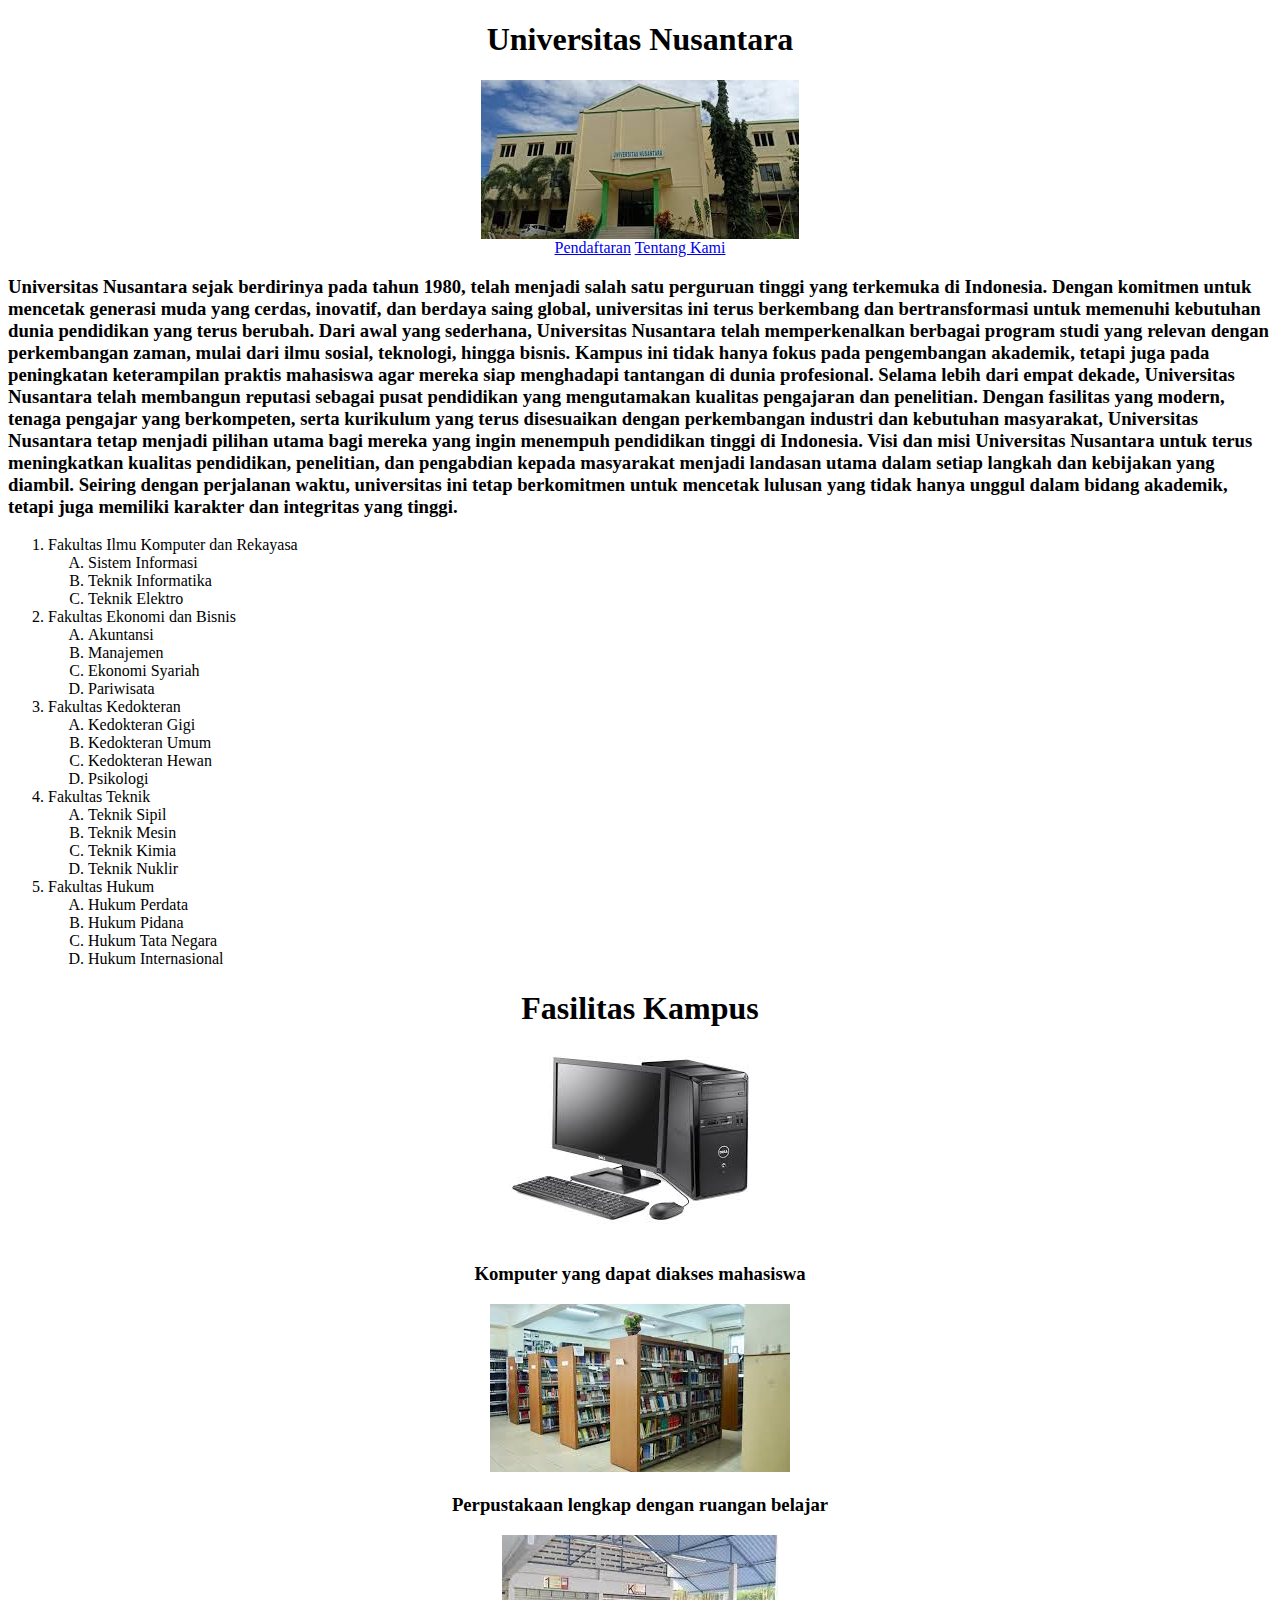
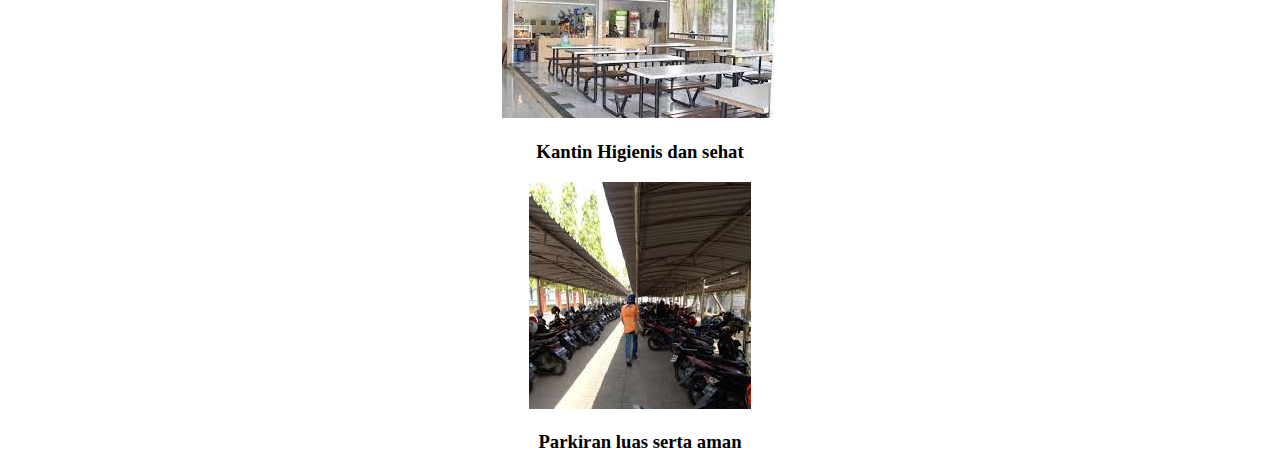
==== index.html @ 76693cb2 "Tugas 1 PAW 24252" ====
<!DOCTYPE html>
<html lang="en">
<head>
    <meta charset="UTF-8">
    <meta name="viewport" content="width=device-width, initial-scale=1.0">
    <title>PAW1 Tugas 1</title>
    <link rel="stylesheet" href="css/Style.css">
    
</head>
<body>
    <h1 style="text-align: center;">Universitas Nusantara</h1>
    <img src="Images/Foto Kampus.jpg" alt="" style="display: block; margin-left: auto; margin-right: auto;">
    <center><a href="Pendaftaran.html">Pendaftaran</a>
        <a href="Tentang Kami.html">Tentang Kami</a></center>

    <h3>
        Universitas Nusantara sejak berdirinya pada tahun 1980, telah menjadi salah satu perguruan tinggi yang terkemuka di Indonesia. Dengan komitmen untuk mencetak generasi muda yang cerdas, inovatif, dan berdaya saing global, universitas ini terus berkembang dan bertransformasi untuk memenuhi kebutuhan dunia pendidikan yang terus berubah.
Dari awal yang sederhana, Universitas Nusantara telah memperkenalkan berbagai program studi yang relevan dengan perkembangan zaman, mulai dari ilmu sosial, teknologi, hingga bisnis. Kampus ini tidak hanya fokus pada pengembangan akademik, tetapi juga pada peningkatan keterampilan praktis mahasiswa agar mereka siap menghadapi tantangan di dunia profesional.
Selama lebih dari empat dekade, Universitas Nusantara telah membangun reputasi sebagai pusat pendidikan yang mengutamakan kualitas pengajaran dan penelitian. Dengan fasilitas yang modern, tenaga pengajar yang berkompeten, serta kurikulum yang terus disesuaikan dengan perkembangan industri dan kebutuhan masyarakat, Universitas Nusantara tetap menjadi pilihan utama bagi mereka yang ingin menempuh pendidikan tinggi di Indonesia.
Visi dan misi Universitas Nusantara untuk terus meningkatkan kualitas pendidikan, penelitian, dan pengabdian kepada masyarakat menjadi landasan utama dalam setiap langkah dan kebijakan yang diambil. Seiring dengan perjalanan waktu, universitas ini tetap berkomitmen untuk mencetak lulusan yang tidak hanya unggul dalam bidang akademik, tetapi juga memiliki karakter dan integritas yang tinggi.
    </h3>

    
    <ol type="1">
        <li>Fakultas Ilmu Komputer dan Rekayasa</li>
        <ol type="A">
            <li>Sistem Informasi</li>
            <li>Teknik Informatika</li>
            <li>Teknik Elektro</li>
        </ol>
        <li>Fakultas Ekonomi dan Bisnis</li>
        <ol type="A">
            <li>Akuntansi</li>
            <li>Manajemen</li>
            <li>Ekonomi Syariah</li>
            <li>Pariwisata</li>
        </ol>
        <li>Fakultas Kedokteran</li>
        <ol type="A">
            <li>Kedokteran Gigi</li>
            <li>Kedokteran Umum</li>
            <li>Kedokteran Hewan</li>
            <li>Psikologi</li>
        </ol>
        <li>Fakultas Teknik</li>
        <ol type="A">
            <li>Teknik Sipil</li>
            <li>Teknik Mesin</li>
            <li>Teknik Kimia</li>
            <li>Teknik Nuklir</li>
        </ol>
        <li>Fakultas Hukum</li>
        <ol type="A">
            <li>Hukum Perdata</li>
            <li>Hukum Pidana</li>
            <li>Hukum Tata Negara</li>
            <li>Hukum Internasional</li>
        </ol>
    </ol>


    <center><h1>Fasilitas Kampus</h1></center>

    <center><div class="container">
        <div class="row">
            <div class="col-lg-3 col-sm-6">
            <img src="Images/Komputer.jpg" alt="" class="w-100"> 
            <h3>Komputer yang dapat diakses mahasiswa</h3>
        </div>
        <div class="col-lg-3 col-sm-6">
            <img src="Images/Perpustakaan.jpg" alt="" class="w-100"> 
            <h3>Perpustakaan lengkap dengan ruangan belajar</h3>
        </div>
        <div class="col-lg-3 col-sm-6">
            <img src="Images/Kantin.jpg" alt="" class="w-100"> 
            <h3>Kantin Higienis dan sehat</h3>
        </div>
        <div class="col-lg-3 col-sm-6">
            <img src="Images/Parkiran.jpg" alt="" class="w-100"> 
            <h3>Parkiran luas serta aman</h3>
        </div>
    </div>
</center>








</body>
</html>
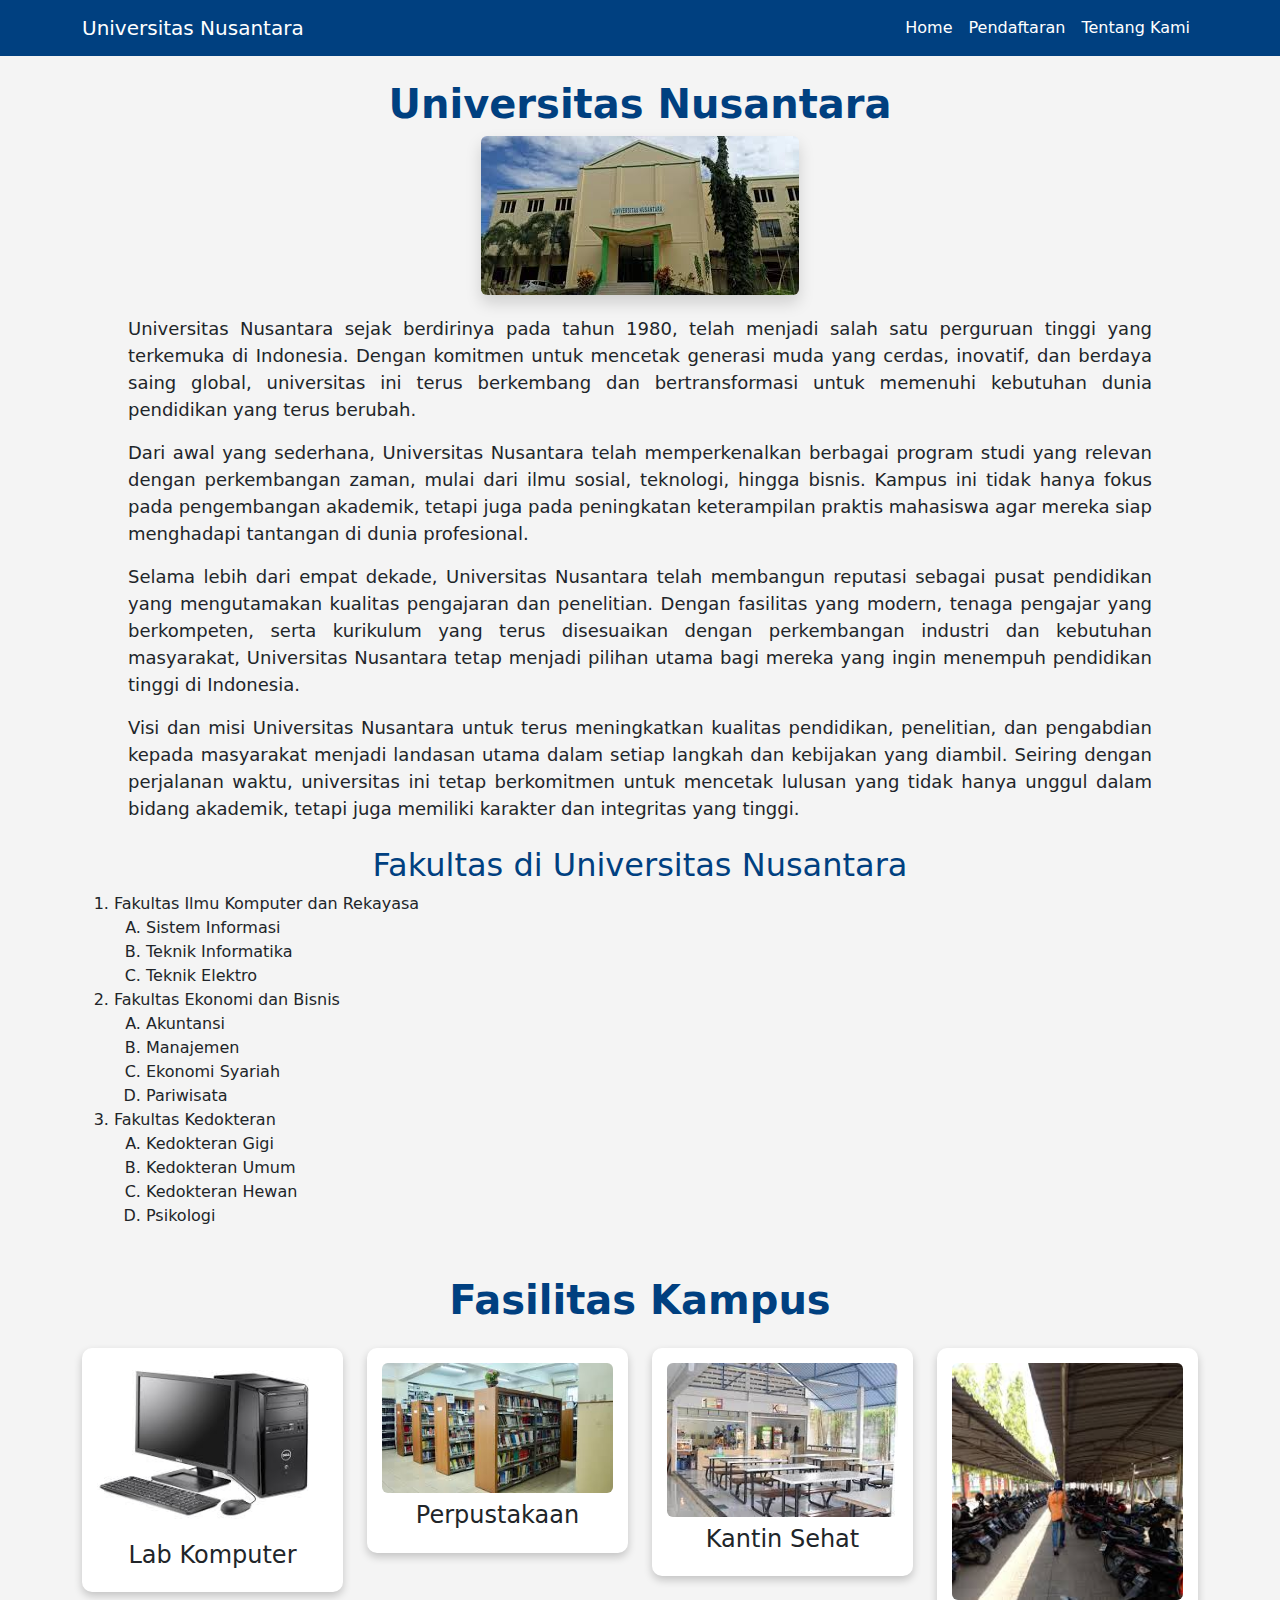
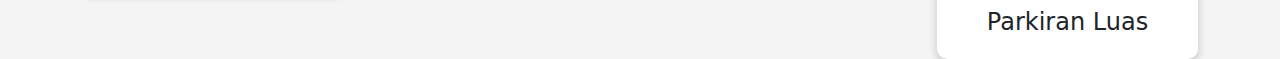
==== commit 87cb0a56: "Create Navbar, menambahkan warna dan mengatur ulang halaman tentang kami dan pendaftaran agar lebih " ====
--- a/index.html
+++ b/index.html
@@ -4,90 +4,167 @@
     <meta charset="UTF-8">
     <meta name="viewport" content="width=device-width, initial-scale=1.0">
     <title>PAW1 Tugas 1</title>
-    <link rel="stylesheet" href="css/Style.css">
     
+
+    <link rel="stylesheet" href="https://cdn.jsdelivr.net/npm/bootstrap@5.3.0/dist/css/bootstrap.min.css">
+    
+
+    <style>
+
+        .navbar {
+            background-color: #004080;
+        }
+        .navbar-brand, .nav-link {
+            color: white !important;
+        }
+        .nav-link:hover {
+            color: #FFD700 !important;
+        }
+
+
+        body {
+            background-color: #f4f4f4;
+        }
+        
+
+        h1 {
+            color: #004080;
+            font-weight: bold;
+        }
+
+
+        .btn-primary {
+            background-color: #FFA500;
+            border: none;
+        }
+        .btn-primary:hover {
+            background-color: #FF4500;
+        }
+
+
+        .facility-card {
+            background: white;
+            border-radius: 10px;
+            padding: 15px;
+            box-shadow: 0px 4px 8px rgba(0, 0, 0, 0.2);
+            transition: transform 0.3s ease-in-out;
+        }
+        .facility-card:hover {
+            transform: scale(1.05);
+        }
+
+    </style>
 </head>
 <body>
-    <h1 style="text-align: center;">Universitas Nusantara</h1>
-    <img src="Images/Foto Kampus.jpg" alt="" style="display: block; margin-left: auto; margin-right: auto;">
-    <center><a href="Pendaftaran.html">Pendaftaran</a>
-        <a href="Tentang Kami.html">Tentang Kami</a></center>
-
-    <h3>
-        Universitas Nusantara sejak berdirinya pada tahun 1980, telah menjadi salah satu perguruan tinggi yang terkemuka di Indonesia. Dengan komitmen untuk mencetak generasi muda yang cerdas, inovatif, dan berdaya saing global, universitas ini terus berkembang dan bertransformasi untuk memenuhi kebutuhan dunia pendidikan yang terus berubah.
-Dari awal yang sederhana, Universitas Nusantara telah memperkenalkan berbagai program studi yang relevan dengan perkembangan zaman, mulai dari ilmu sosial, teknologi, hingga bisnis. Kampus ini tidak hanya fokus pada pengembangan akademik, tetapi juga pada peningkatan keterampilan praktis mahasiswa agar mereka siap menghadapi tantangan di dunia profesional.
-Selama lebih dari empat dekade, Universitas Nusantara telah membangun reputasi sebagai pusat pendidikan yang mengutamakan kualitas pengajaran dan penelitian. Dengan fasilitas yang modern, tenaga pengajar yang berkompeten, serta kurikulum yang terus disesuaikan dengan perkembangan industri dan kebutuhan masyarakat, Universitas Nusantara tetap menjadi pilihan utama bagi mereka yang ingin menempuh pendidikan tinggi di Indonesia.
-Visi dan misi Universitas Nusantara untuk terus meningkatkan kualitas pendidikan, penelitian, dan pengabdian kepada masyarakat menjadi landasan utama dalam setiap langkah dan kebijakan yang diambil. Seiring dengan perjalanan waktu, universitas ini tetap berkomitmen untuk mencetak lulusan yang tidak hanya unggul dalam bidang akademik, tetapi juga memiliki karakter dan integritas yang tinggi.
-    </h3>
-
-    
-    <ol type="1">
-        <li>Fakultas Ilmu Komputer dan Rekayasa</li>
-        <ol type="A">
-            <li>Sistem Informasi</li>
-            <li>Teknik Informatika</li>
-            <li>Teknik Elektro</li>
-        </ol>
-        <li>Fakultas Ekonomi dan Bisnis</li>
-        <ol type="A">
-            <li>Akuntansi</li>
-            <li>Manajemen</li>
-            <li>Ekonomi Syariah</li>
-            <li>Pariwisata</li>
-        </ol>
-        <li>Fakultas Kedokteran</li>
-        <ol type="A">
-            <li>Kedokteran Gigi</li>
-            <li>Kedokteran Umum</li>
-            <li>Kedokteran Hewan</li>
-            <li>Psikologi</li>
-        </ol>
-        <li>Fakultas Teknik</li>
-        <ol type="A">
-            <li>Teknik Sipil</li>
-            <li>Teknik Mesin</li>
-            <li>Teknik Kimia</li>
-            <li>Teknik Nuklir</li>
-        </ol>
-        <li>Fakultas Hukum</li>
-        <ol type="A">
-            <li>Hukum Perdata</li>
-            <li>Hukum Pidana</li>
-            <li>Hukum Tata Negara</li>
-            <li>Hukum Internasional</li>
-        </ol>
-    </ol>
 
 
-    <center><h1>Fasilitas Kampus</h1></center>
+    <nav class="navbar navbar-expand-lg">
+        <div class="container">
+            <a class="navbar-brand" href="#">Universitas Nusantara</a>
+            <button class="navbar-toggler" type="button" data-bs-toggle="collapse" data-bs-target="#navbarTogglerDemo01">
+                <span class="navbar-toggler-icon"></span>
+            </button>
+            <div class="collapse navbar-collapse" id="navbarTogglerDemo01">
+                <ul class="navbar-nav ms-auto">
+                    <li class="nav-item"><a class="nav-link active" href="#">Home</a></li>
+                    <li class="nav-item"><a class="nav-link" href="Pendaftaran.html">Pendaftaran</a></li>
+                    <li class="nav-item"><a class="nav-link" href="TentangKami.html">Tentang Kami</a></li>
+                </ul>
+            </div>
+        </div>
+    </nav>
 
-    <center><div class="container">
-        <div class="row">
-            <div class="col-lg-3 col-sm-6">
-            <img src="Images/Komputer.jpg" alt="" class="w-100"> 
-            <h3>Komputer yang dapat diakses mahasiswa</h3>
-        </div>
-        <div class="col-lg-3 col-sm-6">
-            <img src="Images/Perpustakaan.jpg" alt="" class="w-100"> 
-            <h3>Perpustakaan lengkap dengan ruangan belajar</h3>
-        </div>
-        <div class="col-lg-3 col-sm-6">
-            <img src="Images/Kantin.jpg" alt="" class="w-100"> 
-            <h3>Kantin Higienis dan sehat</h3>
-        </div>
-        <div class="col-lg-3 col-sm-6">
-            <img src="Images/Parkiran.jpg" alt="" class="w-100"> 
-            <h3>Parkiran luas serta aman</h3>
-        </div>
+
+    <div class="container text-center mt-4">
+        <h1>Universitas Nusantara</h1>
+        <img src="Images/Foto Kampus.jpg" alt="Foto Kampus" class="img-fluid rounded shadow">
     </div>
-</center>
+
+    <div style="text-align: justify; margin: 20px auto; width: 80%; font-size: 18px;">
+        <p>
+            Universitas Nusantara sejak berdirinya pada tahun 1980, telah menjadi salah satu perguruan tinggi yang terkemuka di Indonesia. 
+            Dengan komitmen untuk mencetak generasi muda yang cerdas, inovatif, dan berdaya saing global, universitas ini terus berkembang dan bertransformasi untuk memenuhi kebutuhan dunia pendidikan yang terus berubah.
+        </p>
+        <p>
+            Dari awal yang sederhana, Universitas Nusantara telah memperkenalkan berbagai program studi yang relevan dengan perkembangan zaman, mulai dari ilmu sosial, teknologi, hingga bisnis. 
+            Kampus ini tidak hanya fokus pada pengembangan akademik, tetapi juga pada peningkatan keterampilan praktis mahasiswa agar mereka siap menghadapi tantangan di dunia profesional.
+        </p>
+        <p>
+            Selama lebih dari empat dekade, Universitas Nusantara telah membangun reputasi sebagai pusat pendidikan yang mengutamakan kualitas pengajaran dan penelitian. 
+            Dengan fasilitas yang modern, tenaga pengajar yang berkompeten, serta kurikulum yang terus disesuaikan dengan perkembangan industri dan kebutuhan masyarakat, 
+            Universitas Nusantara tetap menjadi pilihan utama bagi mereka yang ingin menempuh pendidikan tinggi di Indonesia.
+        </p>
+        <p>
+            Visi dan misi Universitas Nusantara untuk terus meningkatkan kualitas pendidikan, penelitian, dan pengabdian kepada masyarakat menjadi landasan utama dalam setiap langkah dan kebijakan yang diambil. 
+            Seiring dengan perjalanan waktu, universitas ini tetap berkomitmen untuk mencetak lulusan yang tidak hanya unggul dalam bidang akademik, tetapi juga memiliki karakter dan integritas yang tinggi.
+        </p>
+    </div>
 
 
 
 
+    <div class="container mt-4">
+        <h2 class="text-center" style="color: #004080;">Fakultas di Universitas Nusantara</h2>
+        <ol>
+            <li>Fakultas Ilmu Komputer dan Rekayasa
+                <ol type="A">
+                    <li>Sistem Informasi</li>
+                    <li>Teknik Informatika</li>
+                    <li>Teknik Elektro</li>
+                </ol>
+            </li>
+            <li>Fakultas Ekonomi dan Bisnis
+                <ol type="A">
+                    <li>Akuntansi</li>
+                    <li>Manajemen</li>
+                    <li>Ekonomi Syariah</li>
+                    <li>Pariwisata</li>
+                </ol>
+            </li>
+            <li>Fakultas Kedokteran
+                <ol type="A">
+                    <li>Kedokteran Gigi</li>
+                    <li>Kedokteran Umum</li>
+                    <li>Kedokteran Hewan</li>
+                    <li>Psikologi</li>
+                </ol>
+            </li>
+        </ol>
+    </div>
 
 
+    <div class="container mt-5">
+        <h1 class="text-center" style="color: #004080;">Fasilitas Kampus</h1>
+        <div class="row mt-4">
+            <div class="col-lg-3 col-sm-6">
+                <div class="facility-card text-center">
+                    <img src="Images/Komputer.jpg" alt="Komputer" class="w-100 rounded">
+                    <h4 class="mt-2">Lab Komputer</h4>
+                </div>
+            </div>
+            <div class="col-lg-3 col-sm-6">
+                <div class="facility-card text-center">
+                    <img src="Images/Perpustakaan.jpg" alt="Perpustakaan" class="w-100 rounded">
+                    <h4 class="mt-2">Perpustakaan</h4>
+                </div>
+            </div>
+            <div class="col-lg-3 col-sm-6">
+                <div class="facility-card text-center">
+                    <img src="Images/Kantin.jpg" alt="Kantin" class="w-100 rounded">
+                    <h4 class="mt-2">Kantin Sehat</h4>
+                </div>
+            </div>
+            <div class="col-lg-3 col-sm-6">
+                <div class="facility-card text-center">
+                    <img src="Images/Parkiran.jpg" alt="Parkiran" class="w-100 rounded">
+                    <h4 class="mt-2">Parkiran Luas</h4>
+                </div>
+            </div>
+        </div>
+    </div>
 
 
+    <script src="https://cdn.jsdelivr.net/npm/bootstrap@5.3.0/dist/js/bootstrap.bundle.min.js"></script>
+
 </body>
-</html>+</html>
